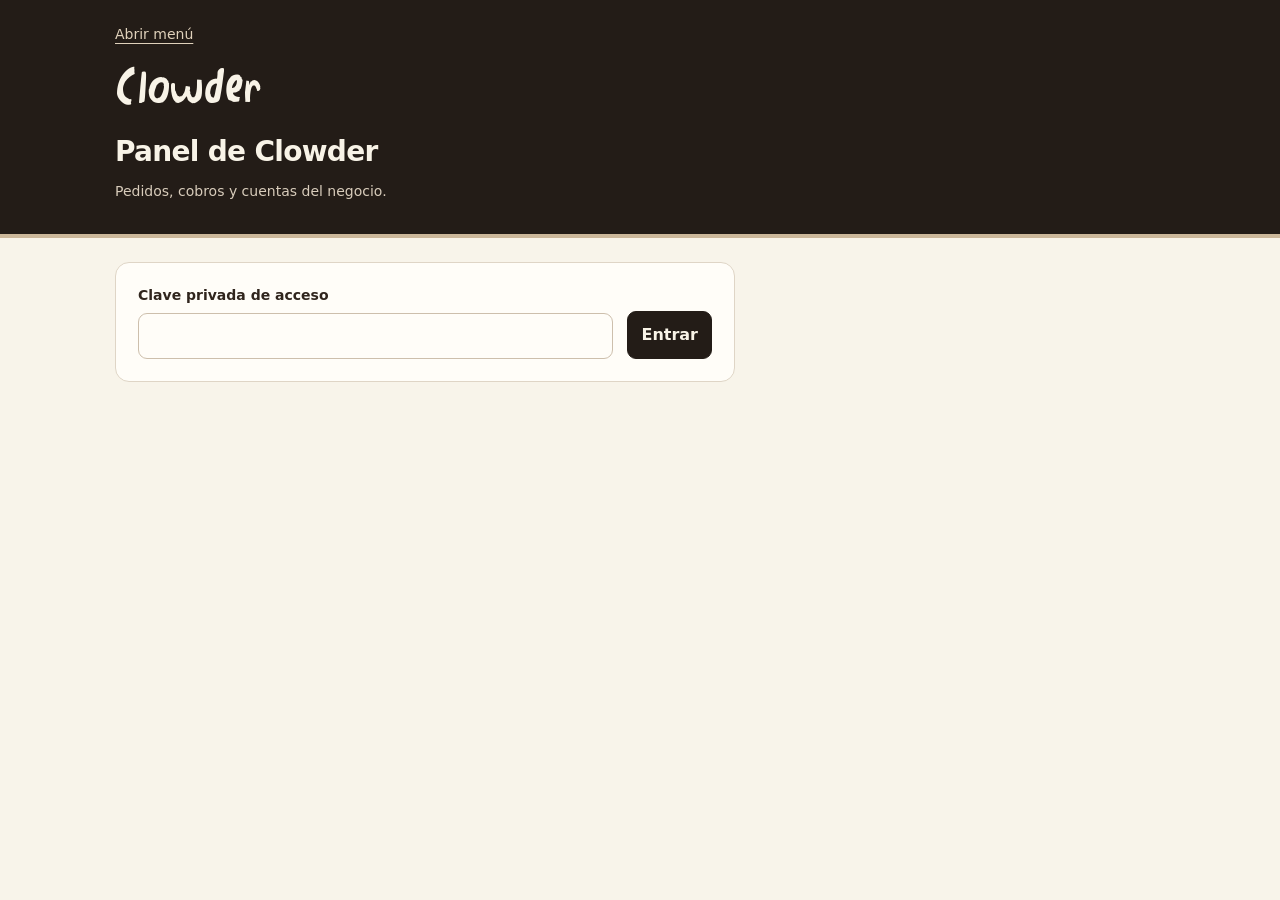
==== backoffice/index.html @ dcc9236a "Publica el panel de cobros en clowder.cafe/backoffice" ====
<!doctype html><html lang="es"><meta charset="utf-8"><meta name="viewport" content="width=device-width,initial-scale=1"><meta http-equiv="Content-Security-Policy" content="default-src 'self'; script-src 'self'; style-src 'self'; connect-src https://clowder-cobros.rnnld.chatgpt.site; base-uri 'self'; form-action 'self'"><meta name="referrer" content="no-referrer"><meta name="robots" content="noindex,nofollow"><title>Cobros · Clowder</title><link rel="stylesheet" href="./admin.css?v=9c9357c827e395b6">
<body><header><a href="https://clowder.cafe/" class="menu-link">Abrir menú</a><span class="brand">Clowder</span><h1>Panel de Clowder</h1><p>Pedidos, cobros y cuentas del negocio.</p></header><main>
<form id="login"><label>Clave privada de acceso<input id="token" type="password" autocomplete="current-password" required></label><button>Entrar</button></form>
<p id="status" role="status" aria-live="polite"></p>
<section id="workspace" hidden><div class="toolbar"><label>Fecha de consulta<input id="day" type="date" required></label><button id="refresh">Actualizar</button><button id="logout" class="secondary">Salir</button></div>
<p id="updated" class="muted"></p><div class="panel-tabs" role="tablist" aria-label="Secciones del panel">
<button type="button" role="tab" id="tab-orders" aria-selected="true" aria-controls="panel-orders" tabindex="0">Pedidos y cobros</button>
<button type="button" role="tab" id="tab-accounting" aria-selected="false" aria-controls="panel-accounting" tabindex="-1">Contabilidad</button>
</div>
<section id="panel-orders" class="workspace-panel" role="tabpanel" aria-labelledby="tab-orders" tabindex="0">
<div class="section-intro"><h2>Pedidos y cobros</h2><p class="muted">Registra ventas y confirma los pagos de tus clientes.</p></div>
<div id="dailySummary" class="cards"></div>
<details id="manualEntry"><summary>Registrar un cobro de hoy fuera del menú</summary><p>Para ventas de hoy anteriores a la activación o pedidos tomados directamente. Comprueba que no exista ya el pedido.</p><form id="manual"><label>Cliente o referencia<input id="manualName" maxlength="80" required placeholder="Nombre / pedido de WhatsApp"></label><label>Monto cobrado ($)<input id="manualAmount" type="number" min="0.01" max="100000" step="0.01" required></label><label id="manualTenderLabel" hidden>Efectivo recibido del cliente ($)<input id="manualTender" type="number" min="0.01" max="100000" step="0.01"></label><p id="manualChange" role="status"></p><label>Dónde recibiste el dinero<select id="manualAccount"><option>Guayaquil</option><option>Pichincha</option><option>Bolivariano</option><option>Pacífico</option><option>Produbanco</option><option>Efectivo</option></select></label><button>Registrar cobro recibido</button></form><p class="muted">Se registra con la fecha de hoy. No genera un mensaje ni una transferencia.</p></details><h2>Pedidos</h2><div class="toolbar"><label>Buscar<input id="search" type="search" placeholder="Nombre o número de pedido"></label><label>Estado<select id="filter"><option value="pending">Pendientes de cobro</option><option value="paid">Cobrados</option><option value="cancelled">Cancelados</option><option value="all">Todos</option></select></label></div><p class="muted">Se registran al abrir WhatsApp. Confirma con el cliente que envió el pedido y verifica el pago antes de cobrarlo. La lista incluye todos los días.</p><div id="orders"></div>
</section>
<section id="panel-accounting" class="workspace-panel" role="tabpanel" aria-labelledby="tab-accounting" tabindex="0" hidden>
<div class="section-intro"><h2>Contabilidad</h2><p class="muted">Revisa la latita, compara semanas y lleva las entregas a Fernanda.</p></div>
<div id="summary" class="cards"></div><p>El pendiente para Fernanda incluye solo cobros por transferencia acumulados de todos los días, menos las entregas registradas. Excluye los pedidos cancelados. El efectivo va a la latita de Tea y no se suma a este pendiente. Un saldo negativo indica dinero entregado de más.</p>
<section aria-labelledby="cashTitle"><h2 id="cashTitle">Caja · latita de Tea</h2><div id="cashSummary" class="cards"></div><p id="cashHint"></p>
<details><summary>Contar caja o registrar una entrada / salida</summary><p>El total contado ya incluye lo cobrado esta semana. Al guardarlo se registra solo la diferencia. Cambiar billetes por monedas por el mismo valor no cambia el saldo.</p>
<form id="cashForm"><label>Tipo de movimiento<select id="cashKind"><option value="count">Actualizar total contado</option><option value="in">Entrada de efectivo para cambio</option><option value="out">Salida de efectivo / gasto</option></select></label><label>Monto ($)<input id="cashAmount" type="number" min="0" max="100000" step="0.01" required></label><label>Motivo<input id="cashNote" maxlength="500" required placeholder="Conteo de la latita / fondo para cambio…"></label><button>Guardar movimiento</button></form></details><details><summary>Historial de caja</summary><div id="cashHistory"></div></details></section>
<section aria-labelledby="weeksTitle"><h2 id="weeksTitle">Reportes semanales</h2><p>Martes a domingo, incluyendo la apertura del lunes desde las 18:00 (hora de Ecuador). Los cobros del lunes antes de las 18:00 se muestran aparte. El lunes puedes revisar la semana terminada y registrar la entrega a Fernanda.</p><p>Las devoluciones se muestran en la semana en que se realizaron. No borran el cobro original. El crecimiento compara cobros brutos de semanas completas; la semana actual es parcial. La primera semana solo refleja los cobros registrados desde la activación.</p><div class="table-scroll"><table><thead><tr><th>Semana (martes a domingo)</th><th>Efectivo</th><th>Transferencias</th><th>Cobrado</th><th>Devoluciones</th><th>Neto</th><th>Pedidos</th><th>Promedio</th><th>Variación</th><th>Lunes antes de 18:00</th></tr></thead><tbody id="weeks"></tbody></table></div><button id="exportWeeks" class="secondary">Descargar reporte CSV</button></section>
<section><h2>Historial y respaldo</h2><p>Los registros se guardan en el servicio y se conservan al cerrar o cambiar de dispositivo. Descarga una copia al hacer las cuentas del lunes y guárdala en un lugar seguro.</p><button id="backup" class="secondary">Descargar respaldo completo</button><p class="muted">Incluye cobros, devoluciones, entregas, movimientos de caja y auditoría. Contiene datos privados. Restaurar una copia requiere asistencia.</p></section>
<h2>Cobros por cuenta</h2><p>Importes confirmados de pedidos vigentes; no representan el saldo de tus cuentas personales.</p><table><thead><tr><th>Cuenta receptora</th><th>Fecha elegida</th><th>Acumulado</th></tr></thead><tbody id="accounts"></tbody></table>
<h2>Entrega a Fernanda · solo transferencias</h2><form id="settlement"><label>Monto entregado ($)<input id="settlementAmount" type="number" min="0.01" max="100000" step="0.01" required></label><label>Referencia / cuenta de origen<input id="settlementNote" maxlength="500" placeholder="Desde mi Produbanco · comprobante…" required></label><button>Registrar entrega realizada</button></form><p class="muted">Registra lo que recibió Fernanda por los cobros por transferencia. El efectivo que guardas en la latita de Tea no se registra aquí. No incluyas la comisión bancaria. Esta acción no realiza una transferencia.</p>
<h2>Entregas registradas</h2><div id="settlements"></div>
</section>
</section></main><script src="./api-config.js?v=e1fffd6112816ee3"></script><script src="./ledger.js?v=b3b32f7e2a4ada64"></script><script src="./admin.js?v=7a77adc0885d176e"></script></body></html>
---- backoffice/admin.css ----
@font-face{font-family:Doughie;src:url('./fuentes/Doughie.ttf') format('truetype');font-display:swap}
:root{font-family:system-ui,sans-serif;color:#30251d;background:#f8f4ea;font-size:16px;--coffee:#231c17;--line:#dfd5c6;--muted:#716456}
*{box-sizing:border-box}body{margin:0;line-height:1.5}header{background:var(--coffee);color:#f8f3e7;padding:22px max(20px,calc((100vw - 1050px)/2)) 26px;border-bottom:4px solid #cbb79a}header .brand{display:block;font:normal 54px/1.15 Doughie,serif;margin:4px 0 12px}header p{margin:6px 0;color:#d8ccbb;font-size:14px}h1{font-size:28px;line-height:1.2;margin:0 0 12px;letter-spacing:-.025em}.menu-link{color:#dfd1bb;display:inline-block;margin-bottom:12px;font-size:14px;text-underline-offset:4px}main{max-width:1090px;padding:24px 20px 48px;margin:auto}h2{margin:32px 0 12px;font-size:22px;letter-spacing:-.02em}label{display:grid;gap:7px;font-size:14px;font-weight:600}input,select,button{font:inherit;padding:11px 13px;border-radius:9px;border:1px solid #cdbfac;min-width:0;min-height:46px}input,select{background:#fffdf8;color:#30251d;width:100%}input::placeholder{color:#817264;font-weight:400}button{background:var(--coffee);color:#f8f3e7;cursor:pointer;align-self:end;font-weight:600;border-color:var(--coffee)}button:hover{background:#49382b}button:disabled{opacity:.55;cursor:wait}.secondary{background:#fffdf8;color:#49382b;border-color:#cdbfac}.secondary:hover{background:#eee5d2}.danger{background:#fff8f4;color:#943e31;border-color:#d9b6ac}.danger:hover{background:#f3dfd9}:focus-visible{outline:3px solid #a77440;outline-offset:3px}.toolbar,form{display:flex;flex-wrap:wrap;gap:14px;align-items:end}form label{flex:1;min-width:180px}.toolbar label{min-width:170px}#login{max-width:620px;background:#fffdf8;border:1px solid var(--line);padding:22px;border-radius:14px}#settlement{background:#eee5d2;border:1px solid var(--line);padding:20px;border-radius:14px}.cards{display:grid;grid-template-columns:repeat(auto-fit,minmax(210px,1fr));gap:14px;margin-top:20px}.card,article{background:#fffdf8;border:1px solid var(--line);border-radius:12px;padding:20px}.card span{font-size:14px}.card strong{display:block;font-size:32px;line-height:1.25;letter-spacing:-.025em;margin-top:10px;font-variant-numeric:tabular-nums}table{width:100%;border-collapse:collapse;background:#fffdf8;font-variant-numeric:tabular-nums}th,td{text-align:left;padding:14px;border-bottom:1px solid var(--line)}th{background:#eee5d2;font-size:14px}td:not(:first-child),th:not(:first-child){text-align:right}tbody tr:last-child{background:#f2ebde}article{margin:14px 0}article h3{margin:0 0 8px;font-size:18px;overflow-wrap:anywhere}article p{overflow-wrap:anywhere}pre{white-space:pre-wrap;overflow-wrap:anywhere;font:inherit;font-size:14px}article form{margin:15px 0}.muted{color:var(--muted);font-size:14px}#status{color:#943e31;margin:12px 0}#status:empty{display:none}details{margin:14px 0}summary{cursor:pointer;text-underline-offset:3px}#settlements p{border-bottom:1px solid var(--line);padding-bottom:14px;overflow-wrap:anywhere}#settlements button{margin-top:8px}[hidden]{display:none!important}
@media(max-width:550px){header .brand{font-size:46px}h1{font-size:25px}main{padding:20px 16px 36px}.toolbar{gap:10px}.toolbar label{flex:1 1 100%;min-width:0}.toolbar button{flex:1}th,td{padding:12px 7px;font-size:14px}th:first-child{width:35%}.card,article{padding:18px}#settlement{padding:16px}form button{width:100%}}

#manualEntry{margin-top:28px;padding:18px;border:1px solid var(--line);border-radius:12px;background:#fffdf8}#manualEntry summary{font-weight:600}#manual{margin-top:16px}

/* Colores por destino del dinero; las etiquetas explican cada estado. */
.cards{grid-template-columns:repeat(6,minmax(0,1fr))}
.card{grid-column:span 2}
.card:nth-child(n+4){grid-column:span 3}
.card small{display:block;margin-top:12px;font-size:13px;line-height:1.45}
.card--pending{background:#fff0cc;color:#704500;border:1px solid #d4a33d;border-top:5px solid #ad7100}
.card--cash{background:#e7f2ff;color:#174b78;border:1px solid #8cb7df;border-top:5px solid #3178b7}
.card--settled{background:#e7f4e9;color:#205b32;border:1px solid #94c39d;border-top:5px solid #38834b}
tbody tr.account--cash{background:#e7f2ff;color:#174b78}
#settlements p.settlement--paid{background:#e7f4e9;color:#205b32;border:1px solid #94c39d;border-left:5px solid #38834b;border-radius:9px;padding:14px}
#settlements p.settlement--void{color:var(--muted,#716456)}
@media(max-width:850px){.cards{grid-template-columns:repeat(2,minmax(0,1fr))}.card,.card:nth-child(n+4){grid-column:span 1}.card:last-child{grid-column:span 2}}
@media(max-width:550px){.cards{grid-template-columns:minmax(0,1fr)}.card,.card:nth-child(n+4),.card:last-child{grid-column:span 1}}

.table-scroll{overflow-x:auto;margin-bottom:1rem}.table-scroll table{min-width:960px}.table-scroll th,.table-scroll td{white-space:nowrap}#cashSummary{margin-bottom:1rem}#weeksTitle,#cashTitle{margin-top:2rem}#cashHistory{max-height:360px;overflow:auto}#manualChange{font-weight:700}section[aria-labelledby]{border-top:1px solid #555;padding-top:1rem;margin-top:2rem}

/* Dos espacios de trabajo, con navegación accesible y sin recargar formularios. */
.panel-tabs{display:flex;gap:6px;background:#eee5d2;padding:6px;border:1px solid var(--line);border-radius:12px;margin:20px 0 24px}
.panel-tabs [role="tab"]{flex:1;background:transparent;color:var(--muted);border:1px solid transparent;min-height:50px}
.panel-tabs [aria-selected="true"]{background:var(--coffee);color:#fffdf8;border-color:var(--coffee);box-shadow:0 2px 4px #231c1720}
.panel-tabs [role="tab"]:hover{background:#dfd2bd;color:var(--coffee)}
.panel-tabs [aria-selected="true"]:hover{background:#49382b;color:#fffdf8}
section.workspace-panel{border:0;padding:0;margin:0}
.section-intro h2{margin:0 0 4px}.section-intro p{margin:0}
#dailySummary .card{grid-column:span 2}#dailySummary .card:last-child{grid-column:span 2}
@media(max-width:850px){#dailySummary .card{grid-column:span 1}}
@media(max-width:550px){.panel-tabs{gap:4px;padding:4px}.panel-tabs [role="tab"]{font-size:14px;padding:10px 8px}#dailySummary .card,#dailySummary .card:last-child{grid-column:span 1}}
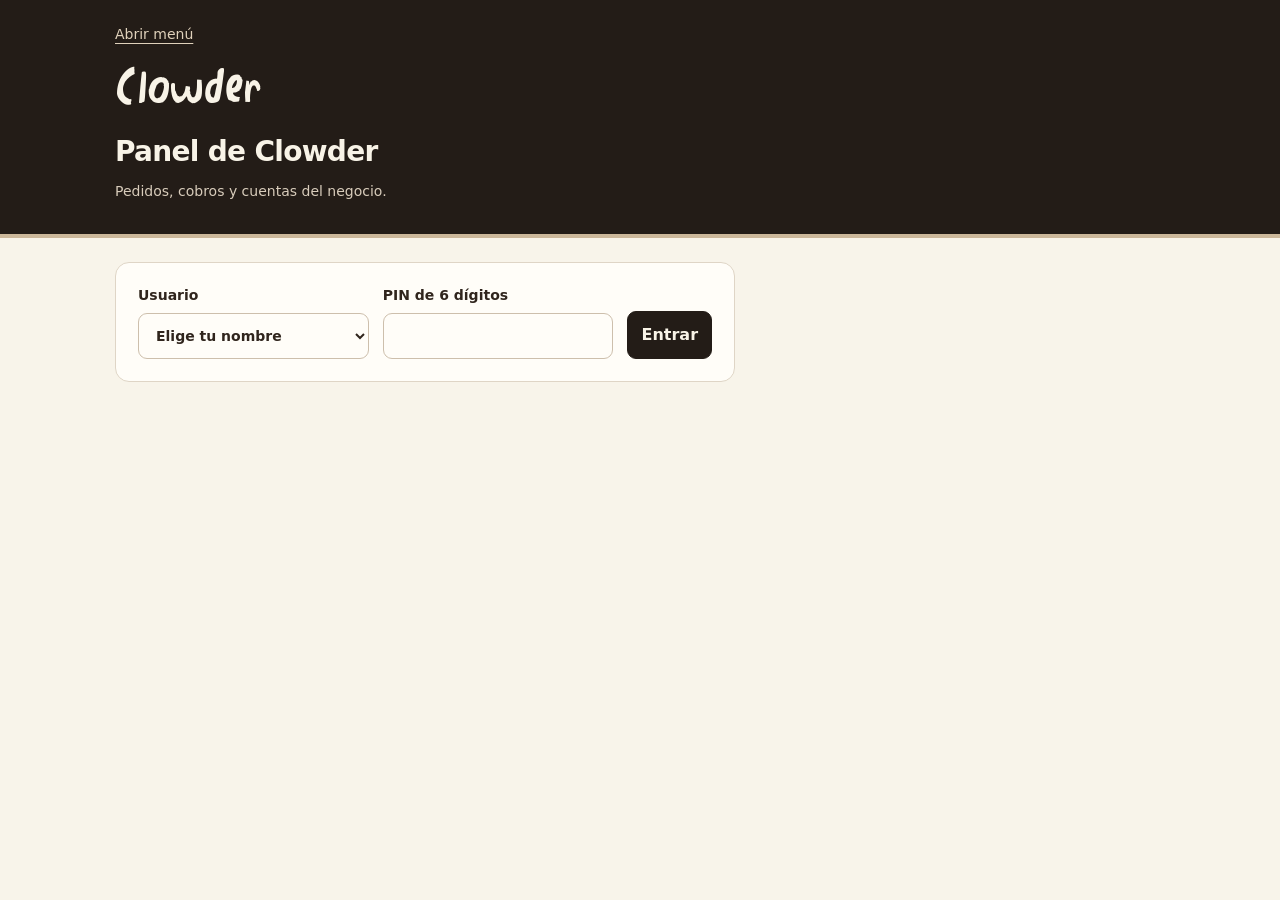
==== commit b9764fef: "Publica acceso maomao, pedidos del personal, tickets y Jacks O Lantern" ====
--- a/backoffice/index.html
+++ b/backoffice/index.html
@@ -1,16 +1,17 @@
-<!doctype html><html lang="es"><meta charset="utf-8"><meta name="viewport" content="width=device-width,initial-scale=1"><meta http-equiv="Content-Security-Policy" content="default-src 'self'; script-src 'self'; style-src 'self'; connect-src https://clowder-cobros.rnnld.chatgpt.site; base-uri 'self'; form-action 'self'"><meta name="referrer" content="no-referrer"><meta name="robots" content="noindex,nofollow"><title>Cobros · Clowder</title><link rel="stylesheet" href="./admin.css?v=9c9357c827e395b6">
+<!doctype html><html lang="es"><meta charset="utf-8"><meta name="viewport" content="width=device-width,initial-scale=1"><meta http-equiv="Content-Security-Policy" content="default-src 'self'; script-src 'self'; style-src 'self'; connect-src 'self' https://clowder-cobros.rnnld.chatgpt.site; base-uri 'self'; form-action 'self'"><meta name="referrer" content="no-referrer"><meta name="robots" content="noindex,nofollow"><title>Cobros · Clowder</title><link rel="stylesheet" href="./admin.css?v=d5f3867c11f52a09">
+<link rel="stylesheet" href="../order-ticket.css?v=20261026">
 <body><header><a href="https://clowder.cafe/" class="menu-link">Abrir menú</a><span class="brand">Clowder</span><h1>Panel de Clowder</h1><p>Pedidos, cobros y cuentas del negocio.</p></header><main>
-<form id="login"><label>Clave privada de acceso<input id="token" type="password" autocomplete="current-password" required></label><button>Entrar</button></form>
+<form id="login"><label>Usuario<select id="staffUser" autocomplete="username" required><option value="">Elige tu nombre</option><option>Alessa</option><option>Fernanda</option><option>Ronald</option></select></label><label>PIN de 6 dígitos<input id="token" type="password" inputmode="numeric" pattern="[0-9]{6}" minlength="6" maxlength="6" autocomplete="current-password" required></label><button>Entrar</button></form>
 <p id="status" role="status" aria-live="polite"></p>
 <section id="workspace" hidden><div class="toolbar"><label>Fecha de consulta<input id="day" type="date" required></label><button id="refresh">Actualizar</button><button id="logout" class="secondary">Salir</button></div>
-<p id="updated" class="muted"></p><div class="panel-tabs" role="tablist" aria-label="Secciones del panel">
+<p id="signedIn" class="muted"></p><p><a class="menu-link" href="../?staff=1" id="newStaffOrder">Nuevo pedido</a></p><p id="updated" class="muted"></p><div class="panel-tabs" role="tablist" aria-label="Secciones del panel">
 <button type="button" role="tab" id="tab-orders" aria-selected="true" aria-controls="panel-orders" tabindex="0">Pedidos y cobros</button>
 <button type="button" role="tab" id="tab-accounting" aria-selected="false" aria-controls="panel-accounting" tabindex="-1">Contabilidad</button>
 </div>
 <section id="panel-orders" class="workspace-panel" role="tabpanel" aria-labelledby="tab-orders" tabindex="0">
 <div class="section-intro"><h2>Pedidos y cobros</h2><p class="muted">Registra ventas y confirma los pagos de tus clientes.</p></div>
 <div id="dailySummary" class="cards"></div>
-<details id="manualEntry"><summary>Registrar un cobro de hoy fuera del menú</summary><p>Para ventas de hoy anteriores a la activación o pedidos tomados directamente. Comprueba que no exista ya el pedido.</p><form id="manual"><label>Cliente o referencia<input id="manualName" maxlength="80" required placeholder="Nombre / pedido de WhatsApp"></label><label>Monto cobrado ($)<input id="manualAmount" type="number" min="0.01" max="100000" step="0.01" required></label><label id="manualTenderLabel" hidden>Efectivo recibido del cliente ($)<input id="manualTender" type="number" min="0.01" max="100000" step="0.01"></label><p id="manualChange" role="status"></p><label>Dónde recibiste el dinero<select id="manualAccount"><option>Guayaquil</option><option>Pichincha</option><option>Bolivariano</option><option>Pacífico</option><option>Produbanco</option><option>Efectivo</option></select></label><button>Registrar cobro recibido</button></form><p class="muted">Se registra con la fecha de hoy. No genera un mensaje ni una transferencia.</p></details><h2>Pedidos</h2><div class="toolbar"><label>Buscar<input id="search" type="search" placeholder="Nombre o número de pedido"></label><label>Estado<select id="filter"><option value="pending">Pendientes de cobro</option><option value="paid">Cobrados</option><option value="cancelled">Cancelados</option><option value="all">Todos</option></select></label></div><p class="muted">Se registran al abrir WhatsApp. Confirma con el cliente que envió el pedido y verifica el pago antes de cobrarlo. La lista incluye todos los días.</p><div id="orders"></div>
+<details id="manualEntry"><summary>Registrar un cobro de hoy fuera del menú</summary><p>Para ventas de hoy anteriores a la activación o pedidos tomados directamente. Comprueba que no exista ya el pedido.</p><form id="manual"><label>Cliente o referencia<input id="manualName" maxlength="80" required placeholder="Nombre / pedido de WhatsApp"></label><label>Monto cobrado ($)<input id="manualAmount" type="number" min="0.01" max="100000" step="0.01" required></label><label id="manualTenderLabel" hidden>Efectivo recibido del cliente ($)<input id="manualTender" type="number" min="0.01" max="100000" step="0.01"></label><p id="manualChange" role="status"></p><label>Dónde recibiste el dinero<select id="manualAccount"><option>Guayaquil</option><option>Pichincha</option><option>Bolivariano</option><option>Pacífico</option><option>Produbanco</option><option>Efectivo</option></select></label><button>Registrar cobro recibido</button></form><p class="muted">Se registra con la fecha de hoy. No genera un mensaje ni una transferencia.</p></details><h2>Pedidos</h2><div class="toolbar"><label>Buscar<input id="search" type="search" placeholder="Nombre o número de pedido"></label><label>Ingresado por<select id="operatorFilter"><option value="">Todos</option><option>Alessa</option><option>Fernanda</option><option>Ronald</option><option>Cliente · app</option><option>Sin identificar · anterior</option></select></label><label>Estado<select id="filter"><option value="pending">Pendientes de cobro</option><option value="paid">Cobrados</option><option value="cancelled">Cancelados</option><option value="all">Todos</option></select></label></div><p class="muted">Los clientes registran al abrir WhatsApp; el personal guarda directamente desde «Nuevo pedido». Verifica el pago antes de confirmar el cobro. La lista incluye todos los días.</p><div id="orders"></div>
 </section>
 <section id="panel-accounting" class="workspace-panel" role="tabpanel" aria-labelledby="tab-accounting" tabindex="0" hidden>
 <div class="section-intro"><h2>Contabilidad</h2><p class="muted">Revisa la latita, compara semanas y lleva las entregas a Fernanda.</p></div>
@@ -24,4 +25,4 @@
 <h2>Entrega a Fernanda · solo transferencias</h2><form id="settlement"><label>Monto entregado ($)<input id="settlementAmount" type="number" min="0.01" max="100000" step="0.01" required></label><label>Referencia / cuenta de origen<input id="settlementNote" maxlength="500" placeholder="Desde mi Produbanco · comprobante…" required></label><button>Registrar entrega realizada</button></form><p class="muted">Registra lo que recibió Fernanda por los cobros por transferencia. El efectivo que guardas en la latita de Tea no se registra aquí. No incluyas la comisión bancaria. Esta acción no realiza una transferencia.</p>
 <h2>Entregas registradas</h2><div id="settlements"></div>
 </section>
-</section></main><script src="./api-config.js?v=e1fffd6112816ee3"></script><script src="./ledger.js?v=b3b32f7e2a4ada64"></script><script src="./admin.js?v=7a77adc0885d176e"></script></body></html>
+</section></main><script src="./api-config.js?v=e1fffd6112816ee3"></script><script src="./ledger.js?v=b3b32f7e2a4ada64"></script><script src="../order-ticket.js?v=20261026"></script><script src="./admin.js?v=0e553b6172bc5e1b"></script></body></html>
--- a/backoffice/admin.css
+++ b/backoffice/admin.css
@@ -32,3 +32,5 @@
 #dailySummary .card{grid-column:span 2}#dailySummary .card:last-child{grid-column:span 2}
 @media(max-width:850px){#dailySummary .card{grid-column:span 1}}
 @media(max-width:550px){.panel-tabs{gap:4px;padding:4px}.panel-tabs [role="tab"]{font-size:14px;padding:10px 8px}#dailySummary .card,#dailySummary .card:last-child{grid-column:span 1}}
+
+#newStaffOrder{background:var(--coffee);color:#fffdf8;padding:12px 18px;border-radius:9px;font-weight:600;text-decoration:none;}
--- a/order-ticket.css
+++ b/order-ticket.css
@@ -0,0 +1,13 @@
+.virtual-ticket{box-sizing:border-box;width:min(600px,calc(100% - 24px));max-height:90dvh;overflow:auto;border:1px solid #dfd5c6;border-radius:18px;background:#fffdf8;color:#30251d;padding:22px;font:16px/1.5 system-ui,sans-serif;}
+.virtual-ticket::backdrop{background:rgba(25,18,12,.6);}
+.virtual-ticket h2{font-size:23px;margin:0 0 16px;}
+.virtual-ticket pre{white-space:pre-wrap;overflow-wrap:anywhere;user-select:text;font:15px/1.6 system-ui,sans-serif;background:#f8f4ea;border:1px solid #dfd5c6;border-radius:12px;padding:16px;}
+.virtual-ticket button,.virtual-ticket .ticket-whatsapp{box-sizing:border-box;display:inline-block;min-height:44px;padding:11px 14px;border:1px solid #cdbfac;border-radius:9px;background:#30251d;color:#fffdf8;font:600 14px/1.5 system-ui,sans-serif;cursor:pointer;text-decoration:none;}
+.virtual-ticket .ticket-actions{display:flex;flex-wrap:wrap;gap:10px;margin:16px 0;}
+.virtual-ticket label{display:grid;gap:8px;font-weight:600;margin:16px 0 12px;}
+.virtual-ticket input{box-sizing:border-box;width:100%;min-height:46px;border:1px solid #cdbfac;border-radius:9px;padding:12px;font:16px system-ui,sans-serif;background:white;color:#30251d;}
+.virtual-ticket .ticket-whatsapp{background:#24633b;border-color:#24633b;}
+.virtual-ticket .ticket-whatsapp[aria-disabled=true]{opacity:.6;cursor:default;}
+.virtual-ticket>p{font-size:14px;}
+.virtual-ticket .ticket-status{font-weight:600;}
+.virtual-ticket :focus-visible{outline:3px solid #a77440;outline-offset:3px;}
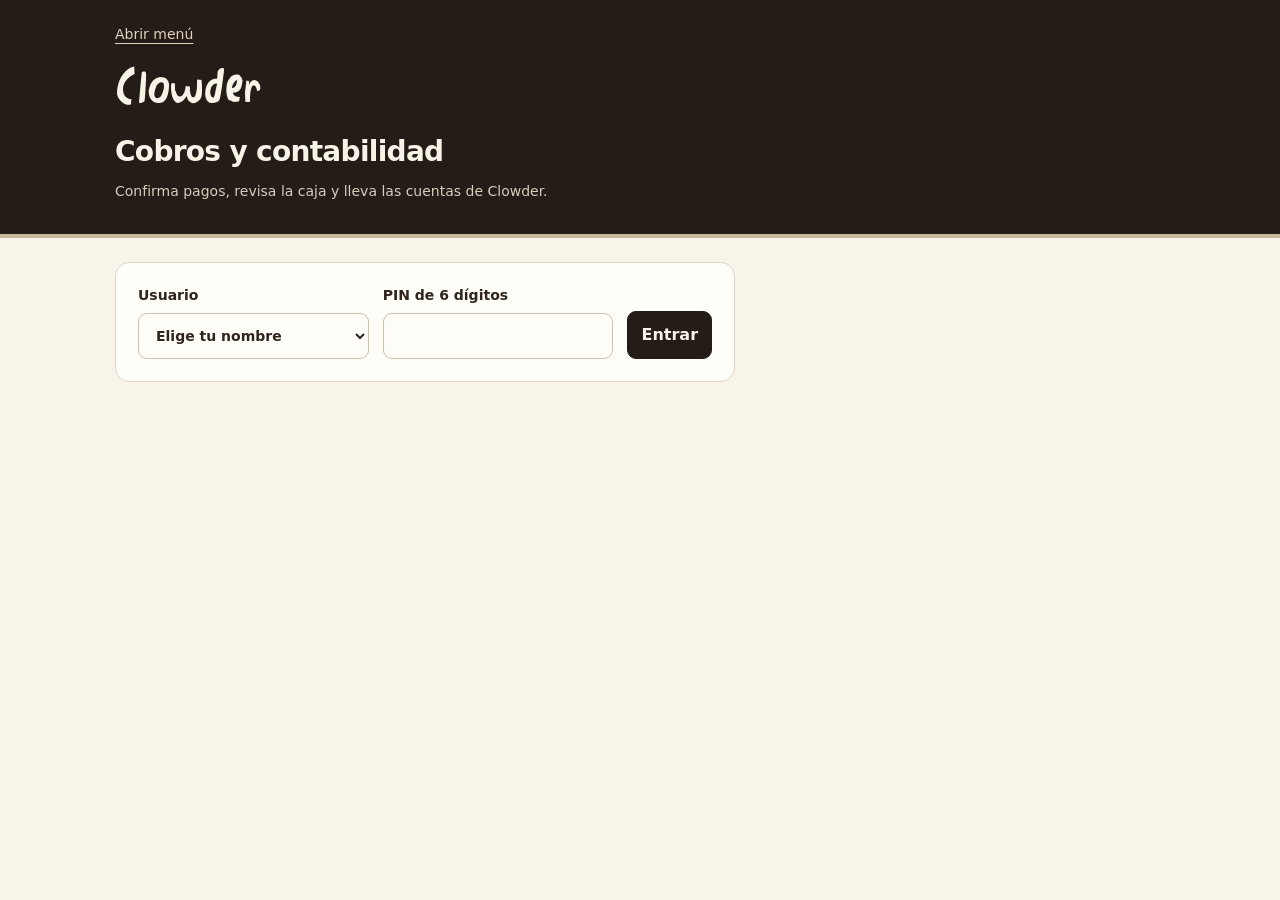
==== commit fb987c12: "Separa Mao Mao de contabilidad y protege el envío de pedidos" ====
--- a/backoffice/index.html
+++ b/backoffice/index.html
@@ -1,10 +1,10 @@
 <!doctype html><html lang="es"><meta charset="utf-8"><meta name="viewport" content="width=device-width,initial-scale=1"><meta http-equiv="Content-Security-Policy" content="default-src 'self'; script-src 'self'; style-src 'self'; connect-src 'self' https://clowder-cobros.rnnld.chatgpt.site; base-uri 'self'; form-action 'self'"><meta name="referrer" content="no-referrer"><meta name="robots" content="noindex,nofollow"><title>Cobros · Clowder</title><link rel="stylesheet" href="./admin.css?v=d5f3867c11f52a09">
 <link rel="stylesheet" href="../order-ticket.css?v=20261026">
-<body><header><a href="https://clowder.cafe/" class="menu-link">Abrir menú</a><span class="brand">Clowder</span><h1>Panel de Clowder</h1><p>Pedidos, cobros y cuentas del negocio.</p></header><main>
+<body><header><a href="https://clowder.cafe/" class="menu-link">Abrir menú</a><span class="brand">Clowder</span><h1>Cobros y contabilidad</h1><p>Confirma pagos, revisa la caja y lleva las cuentas de Clowder.</p></header><main>
 <form id="login"><label>Usuario<select id="staffUser" autocomplete="username" required><option value="">Elige tu nombre</option><option>Alessa</option><option>Fernanda</option><option>Ronald</option></select></label><label>PIN de 6 dígitos<input id="token" type="password" inputmode="numeric" pattern="[0-9]{6}" minlength="6" maxlength="6" autocomplete="current-password" required></label><button>Entrar</button></form>
 <p id="status" role="status" aria-live="polite"></p>
 <section id="workspace" hidden><div class="toolbar"><label>Fecha de consulta<input id="day" type="date" required></label><button id="refresh">Actualizar</button><button id="logout" class="secondary">Salir</button></div>
-<p id="signedIn" class="muted"></p><p><a class="menu-link" href="../?staff=1" id="newStaffOrder">Nuevo pedido</a></p><p id="updated" class="muted"></p><div class="panel-tabs" role="tablist" aria-label="Secciones del panel">
+<p id="signedIn" class="muted"></p><p><a class="menu-link" href="../maomao/">Tomar un pedido en Mao Mao</a></p><p id="updated" class="muted"></p><div class="panel-tabs" role="tablist" aria-label="Secciones del panel">
 <button type="button" role="tab" id="tab-orders" aria-selected="true" aria-controls="panel-orders" tabindex="0">Pedidos y cobros</button>
 <button type="button" role="tab" id="tab-accounting" aria-selected="false" aria-controls="panel-accounting" tabindex="-1">Contabilidad</button>
 </div>
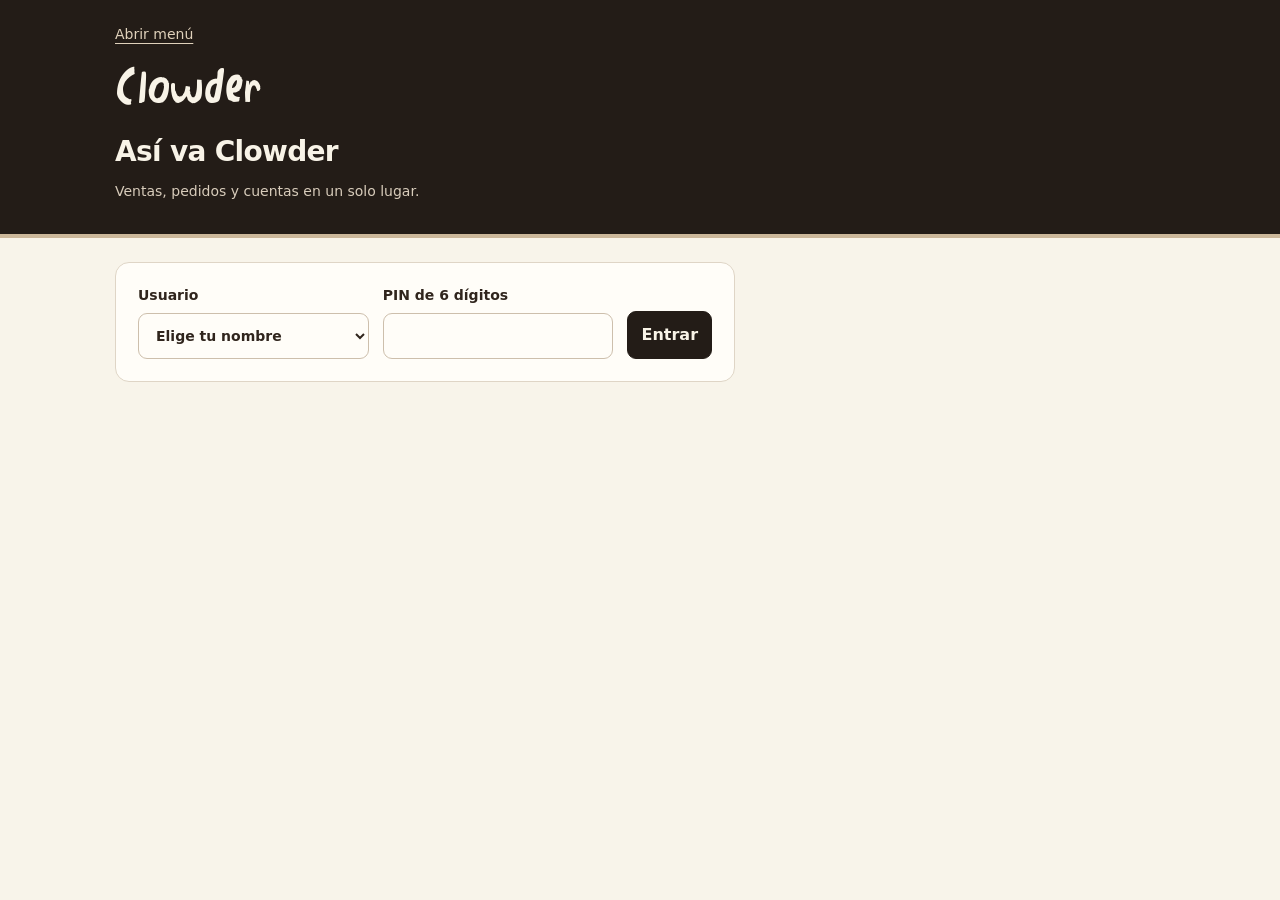
==== commit 325381cb: "Simplifica backoffice con ventas visuales, saldos e inventario" ====
--- a/backoffice/index.html
+++ b/backoffice/index.html
@@ -1,28 +1,55 @@
-<!doctype html><html lang="es"><meta charset="utf-8"><meta name="viewport" content="width=device-width,initial-scale=1"><meta http-equiv="Content-Security-Policy" content="default-src 'self'; script-src 'self'; style-src 'self'; connect-src 'self' https://clowder-cobros.rnnld.chatgpt.site; base-uri 'self'; form-action 'self'"><meta name="referrer" content="no-referrer"><meta name="robots" content="noindex,nofollow"><title>Cobros · Clowder</title><link rel="stylesheet" href="./admin.css?v=d5f3867c11f52a09">
+<!doctype html><html lang="es"><meta charset="utf-8"><meta name="viewport" content="width=device-width,initial-scale=1"><meta http-equiv="Content-Security-Policy" content="default-src 'self'; script-src 'self'; style-src 'self'; connect-src 'self' https://clowder-cobros.rnnld.chatgpt.site; base-uri 'self'; form-action 'self'"><meta name="referrer" content="no-referrer"><meta name="robots" content="noindex,nofollow"><title>Backoffice · Clowder</title><link rel="stylesheet" href="./admin.css?v=20261101-visual">
 <link rel="stylesheet" href="../order-ticket.css?v=20261026">
-<body><header><a href="https://clowder.cafe/" class="menu-link">Abrir menú</a><span class="brand">Clowder</span><h1>Cobros y contabilidad</h1><p>Confirma pagos, revisa la caja y lleva las cuentas de Clowder.</p></header><main>
+<body><header><a href="https://clowder.cafe/" class="menu-link">Abrir menú</a><span class="brand">Clowder</span><h1>Así va Clowder</h1><p>Ventas, pedidos y cuentas en un solo lugar.</p></header><main>
 <form id="login"><label>Usuario<select id="staffUser" autocomplete="username" required><option value="">Elige tu nombre</option><option>Alessa</option><option>Fernanda</option><option>Ronald</option></select></label><label>PIN de 6 dígitos<input id="token" type="password" inputmode="numeric" pattern="[0-9]{6}" minlength="6" maxlength="6" autocomplete="current-password" required></label><button>Entrar</button></form>
 <p id="status" role="status" aria-live="polite"></p>
-<section id="workspace" hidden><div class="toolbar"><label>Fecha de consulta<input id="day" type="date" required></label><button id="refresh">Actualizar</button><button id="logout" class="secondary">Salir</button></div>
+<section id="workspace" hidden><div id="mainBalances" class="balance-strip main-balances" aria-label="Dinero de Clowder"></div><div class="toolbar"><label>Fecha de consulta<input id="day" type="date" required></label><button id="refresh">Actualizar</button><button id="logout" class="secondary">Salir</button></div>
 <p id="signedIn" class="muted"></p><p><a class="menu-link" href="../maomao/">Tomar un pedido en Mao Mao</a></p><p id="updated" class="muted"></p><div class="panel-tabs" role="tablist" aria-label="Secciones del panel">
+<button type="button" role="tab" id="tab-sales" aria-selected="false" aria-controls="panel-sales" tabindex="-1">Resumen de ventas</button>
 <button type="button" role="tab" id="tab-orders" aria-selected="true" aria-controls="panel-orders" tabindex="0">Pedidos y cobros</button>
+<button type="button" role="tab" id="tab-inventory" aria-selected="false" aria-controls="panel-inventory" tabindex="-1">Inventario</button>
 <button type="button" role="tab" id="tab-accounting" aria-selected="false" aria-controls="panel-accounting" tabindex="-1">Contabilidad</button>
 </div>
+<section id="panel-sales" class="workspace-panel" role="tabpanel" aria-labelledby="tab-sales" tabindex="0" hidden>
+<div class="sales-heading"><div class="section-intro"><h2>¿Cómo van las ventas?</h2><p class="muted">Mira lo cobrado y descubre qué productos tienen más salida.</p></div><label>Período hasta la fecha de consulta<select id="salesPeriod"><option value="1">Un día</option><option value="7" selected>Últimos 7 días</option><option value="30">Últimos 30 días</option></select></label></div>
+<p id="salesRange" class="muted"></p><div id="salesStory" class="sales-story"></div><div id="salesMetrics" class="cards sales-metrics"></div>
+<div class="sales-grid"><section class="sales-box sales-trend"><h3>¿Qué día vendimos más?</h3><p class="muted">Barra más larga = más ventas. Días del más reciente al más antiguo.</p><div id="salesTrend" class="chart-scroll"></div><details><summary>Ver valores por día</summary><div id="salesDailyTable"></div></details></section>
+<section class="sales-box"><h3>Cómo nos pagan</h3><div id="salesPayments"></div><p class="muted">Son cobros del período, no el saldo disponible en caja o bancos.</p></section></div>
+<div class="sales-grid"><section class="sales-box"><h3>Los más vendidos</h3><p class="muted">Por unidades · hasta 5 productos</p><div id="salesTop"></div></section><section class="sales-box"><h3>Los que menos se vendieron</h3><p class="muted">Entre los productos vendidos · hasta 5 productos</p><div id="salesBottom"></div></section></div>
+<p id="salesCoverage" class="sales-notice"></p><details class="sales-box"><summary>Ver todos los productos vendidos</summary><div id="salesProducts" class="product-scroll"></div></details>
+<section class="sales-box"><h3>Para tener en cuenta</h3><div id="salesInsights"></div><p class="muted">Las ventas se cuentan por fecha de cobro y excluyen pedidos pendientes y cancelados. La comparación usa el mismo número de días anteriores. Si el período incluye hoy, todavía está en curso. Este resumen no calcula ganancias: faltan costos y gastos.</p></section>
+</section>
 <section id="panel-orders" class="workspace-panel" role="tabpanel" aria-labelledby="tab-orders" tabindex="0">
 <div class="section-intro"><h2>Pedidos y cobros</h2><p class="muted">Registra ventas y confirma los pagos de tus clientes.</p></div>
 <div id="dailySummary" class="cards"></div>
 <details id="manualEntry"><summary>Registrar un cobro de hoy fuera del menú</summary><p>Para ventas de hoy anteriores a la activación o pedidos tomados directamente. Comprueba que no exista ya el pedido.</p><form id="manual"><label>Cliente o referencia<input id="manualName" maxlength="80" required placeholder="Nombre / pedido de WhatsApp"></label><label>Monto cobrado ($)<input id="manualAmount" type="number" min="0.01" max="100000" step="0.01" required></label><label id="manualTenderLabel" hidden>Efectivo recibido del cliente ($)<input id="manualTender" type="number" min="0.01" max="100000" step="0.01"></label><p id="manualChange" role="status"></p><label>Dónde recibiste el dinero<select id="manualAccount"><option>Guayaquil</option><option>Pichincha</option><option>Bolivariano</option><option>Pacífico</option><option>Produbanco</option><option>Efectivo</option></select></label><button>Registrar cobro recibido</button></form><p class="muted">Se registra con la fecha de hoy. No genera un mensaje ni una transferencia.</p></details><h2>Pedidos</h2><div class="toolbar"><label>Buscar<input id="search" type="search" placeholder="Nombre o número de pedido"></label><label>Ingresado por<select id="operatorFilter"><option value="">Todos</option><option>Alessa</option><option>Fernanda</option><option>Ronald</option><option>Cliente · app</option><option>Sin identificar · anterior</option></select></label><label>Estado<select id="filter"><option value="pending">Pendientes de cobro</option><option value="paid">Cobrados</option><option value="cancelled">Cancelados</option><option value="all">Todos</option></select></label></div><p class="muted">Los clientes registran al abrir WhatsApp; el personal guarda directamente desde «Nuevo pedido». Verifica el pago antes de confirmar el cobro. La lista incluye todos los días.</p><div id="orders"></div>
 </section>
+<section id="panel-inventory" class="workspace-panel" role="tabpanel" aria-labelledby="tab-inventory" tabindex="0" hidden>
+<div class="sales-heading"><div class="section-intro"><h2>Ingredientes e inventario</h2><p class="muted">Compra → revisa → prepara. El inventario baja cuando confirmas la preparación.</p></div><button type="button" id="inventoryReload" class="secondary">Actualizar inventario</button></div>
+<p id="inventoryStatus" role="status" aria-live="polite"></p>
+<div id="inventoryLoaded" hidden><div id="inventoryMetrics" class="cards sales-metrics"></div>
+<section class="sales-box"><h3>¿Qué hay que reponer?</h3><div id="inventoryAlerts"></div><p class="muted">Alertas internas según el mínimo que definas. WhatsApp todavía no está conectado.</p></section>
+<section class="sales-box"><h3>Lo que tenemos</h3><div id="inventoryStock" class="stock-grid"></div>
+<details><summary>Agregar un ingrediente</summary><form id="ingredientForm"><input id="ingredientEditId" type="hidden"><label>Nombre<input id="ingredientName" maxlength="120" required placeholder="Helado vainilla Madagascar"></label><label>Cómo lo medimos<select id="ingredientUnit"><option value="g">Gramos (g)</option><option value="ml">Mililitros (ml)</option><option value="unidad">Unidades</option></select></label><label>Avisar cuando queden<input id="ingredientMinimum" type="number" min="0" step="0.001" required></label><button>Guardar ingrediente</button></form><p class="muted">1 kg = 1.000 g · 1 litro = 1.000 ml. Gramos y mililitros no son intercambiables.</p></details>
+<details><summary>Contar existencias o registrar desperdicio</summary><form id="adjustForm"><label>Ingrediente<select id="adjustIngredient" required></select></label><label>Movimiento<select id="adjustKind"><option value="count">Contar: esto es lo que queda en total</option><option value="waste">Desperdicio: esto es lo que se perdió</option></select></label><label>Cantidad en la unidad del ingrediente<input id="adjustQty" type="number" min="0" step="0.001" required></label><label>Motivo<input id="adjustNote" maxlength="400" required></label><button>Guardar movimiento</button></form></details></section>
+<section class="sales-box"><h3>Facturas de compras</h3><p>Sube la foto o PDF. Se guarda por revisar y no suma existencias hasta aprobar sus ingredientes y cantidades.</p><form id="invoiceUpload"><label>Factura · foto o PDF, hasta 8 MB<input id="invoiceFile" type="file" accept="application/pdf,image/png,image/jpeg,image/webp" required></label><button>Guardar factura por revisar</button></form><p class="muted">La lectura automática de la factura queda pendiente de integrar. Esta versión guarda el original y permite revisar sus líneas. Una compra aprobada suma ingredientes; el pago se registra aparte en contabilidad.</p><div id="inventoryInvoices"></div>
+<form id="invoiceReview" class="invoice-review" hidden><h4 id="invoiceReviewTitle">Revisar factura</h4><input id="invoiceReviewId" type="hidden"><label>Proveedor<input id="invoiceVendor" maxlength="120" required></label><label>Número de factura<input id="invoiceNumber" maxlength="120" required></label><label>Fecha de compra<input id="invoiceDate" type="date" required></label><div id="invoiceLines" class="inventory-lines"></div><button type="button" id="invoiceAddLine" class="secondary">Agregar ingrediente de la factura</button><button>Aprobar y sumar al inventario</button><p class="muted">Convierte presentaciones: 5 litros = 5.000 ml. Si consumes un producto en gramos y compras en litros, necesitamos su peso neto; no se convierte automáticamente.</p></form></section>
+<section class="sales-box"><h3>Recetas por producto</h3><p>Cada receta indica lo que se usa para una porción. Un borrador no descuenta ingredientes.</p><div id="recipeDraftNote" class="recipe-note" hidden></div><div id="inventoryRecipes" class="stock-grid"></div>
+<details><summary>Crear o actualizar una receta</summary><form id="recipeForm"><label>Nombre exacto del producto en el ticket<input id="recipeProduct" maxlength="120" required placeholder="Tal como aparece en el pedido"></label><div id="recipeLines" class="inventory-lines"></div><button type="button" id="recipeAddLine" class="secondary">Agregar ingrediente</button><label>Notas o ingredientes pendientes<input id="recipeNotes" maxlength="500"></label><label class="recipe-ready"><input id="recipeReady" type="checkbox"> Revisé todas las cantidades: receta completa, lista para descontar</label><button>Guardar receta</button></form></details><p class="muted">Las leches alternativas, extras y notas del cliente requieren revisión de su receta. No se descontarán con una receta que ignore esas modificaciones.</p></section>
+<section class="sales-box"><h3>Últimos movimientos de ingredientes</h3><div id="inventoryMovements"></div><p class="muted">Cancelar o devolver el pago de una bebida ya preparada no recupera los ingredientes consumidos.</p></section></div>
+</section>
 <section id="panel-accounting" class="workspace-panel" role="tabpanel" aria-labelledby="tab-accounting" tabindex="0" hidden>
 <div class="section-intro"><h2>Contabilidad</h2><p class="muted">Revisa la latita, compara semanas y lleva las entregas a Fernanda.</p></div>
 <div id="summary" class="cards"></div><p>El pendiente para Fernanda incluye solo cobros por transferencia acumulados de todos los días, menos las entregas registradas. Excluye los pedidos cancelados. El efectivo va a la latita de Tea y no se suma a este pendiente. Un saldo negativo indica dinero entregado de más.</p>
+
 <section aria-labelledby="cashTitle"><h2 id="cashTitle">Caja · latita de Tea</h2><div id="cashSummary" class="cards"></div><p id="cashHint"></p>
 <details><summary>Contar caja o registrar una entrada / salida</summary><p>El total contado ya incluye lo cobrado esta semana. Al guardarlo se registra solo la diferencia. Cambiar billetes por monedas por el mismo valor no cambia el saldo.</p>
-<form id="cashForm"><label>Tipo de movimiento<select id="cashKind"><option value="count">Actualizar total contado</option><option value="in">Entrada de efectivo para cambio</option><option value="out">Salida de efectivo / gasto</option></select></label><label>Monto ($)<input id="cashAmount" type="number" min="0" max="100000" step="0.01" required></label><label>Motivo<input id="cashNote" maxlength="500" required placeholder="Conteo de la latita / fondo para cambio…"></label><button>Guardar movimiento</button></form></details><details><summary>Historial de caja</summary><div id="cashHistory"></div></details></section>
+<form id="cashForm"><label>Tipo de movimiento<select id="cashKind"><option value="count">Actualizar total contado</option><option value="in">Entrada de efectivo para cambio</option><option value="out">Salida de efectivo / gasto</option></select></label><label>Monto ($)<input id="cashAmount" type="number" min="0" max="100000" step="0.01" required></label><label>Motivo<input id="cashNote" maxlength="500" required placeholder="Conteo de la latita / fondo para cambio…"></label><button>Guardar movimiento</button></form></details><section class="cash-journal"><h3>¿Qué pasó con el dinero?</h3><p class="muted">Entradas, salidas y conteos, del más reciente al más antiguo. Los conteos corrigen el saldo registrado; no son ventas.</p><div class="toolbar"><label>Mostrar<select id="cashHistoryFilter"><option value="all">Todos los movimientos</option><option value="sale">Ventas en efectivo</option><option value="out">Salidas y devoluciones</option><option value="count">Conteos de la latita</option><option value="in">Entradas para cambio</option></select></label></div><div id="cashHistory"></div><button type="button" id="cashHistoryMore" class="secondary" hidden>Ver movimientos anteriores</button></section></section>
 <section aria-labelledby="weeksTitle"><h2 id="weeksTitle">Reportes semanales</h2><p>Martes a domingo, incluyendo la apertura del lunes desde las 18:00 (hora de Ecuador). Los cobros del lunes antes de las 18:00 se muestran aparte. El lunes puedes revisar la semana terminada y registrar la entrega a Fernanda.</p><p>Las devoluciones se muestran en la semana en que se realizaron. No borran el cobro original. El crecimiento compara cobros brutos de semanas completas; la semana actual es parcial. La primera semana solo refleja los cobros registrados desde la activación.</p><div class="table-scroll"><table><thead><tr><th>Semana (martes a domingo)</th><th>Efectivo</th><th>Transferencias</th><th>Cobrado</th><th>Devoluciones</th><th>Neto</th><th>Pedidos</th><th>Promedio</th><th>Variación</th><th>Lunes antes de 18:00</th></tr></thead><tbody id="weeks"></tbody></table></div><button id="exportWeeks" class="secondary">Descargar reporte CSV</button></section>
 <section><h2>Historial y respaldo</h2><p>Los registros se guardan en el servicio y se conservan al cerrar o cambiar de dispositivo. Descarga una copia al hacer las cuentas del lunes y guárdala en un lugar seguro.</p><button id="backup" class="secondary">Descargar respaldo completo</button><p class="muted">Incluye cobros, devoluciones, entregas, movimientos de caja y auditoría. Contiene datos privados. Restaurar una copia requiere asistencia.</p></section>
 <h2>Cobros por cuenta</h2><p>Importes confirmados de pedidos vigentes; no representan el saldo de tus cuentas personales.</p><table><thead><tr><th>Cuenta receptora</th><th>Fecha elegida</th><th>Acumulado</th></tr></thead><tbody id="accounts"></tbody></table>
-<h2>Entrega a Fernanda · solo transferencias</h2><form id="settlement"><label>Monto entregado ($)<input id="settlementAmount" type="number" min="0.01" max="100000" step="0.01" required></label><label>Referencia / cuenta de origen<input id="settlementNote" maxlength="500" placeholder="Desde mi Produbanco · comprobante…" required></label><button>Registrar entrega realizada</button></form><p class="muted">Registra lo que recibió Fernanda por los cobros por transferencia. El efectivo que guardas en la latita de Tea no se registra aquí. No incluyas la comisión bancaria. Esta acción no realiza una transferencia.</p>
+<section class="sales-box"><h2>Cuenta Clowder · Produbanco</h2><p>Parte del saldo comprobado y suma solo las transferencias que confirmas a esta cuenta. Los cobros de pedidos no se suman automáticamente aquí.</p><div id="bankHistory"></div></section>
+<h2>Confirmar una transferencia realizada</h2><form id="settlement"><label>Destino<select id="settlementDestination"><option value="clowder">Cuenta Clowder · Produbanco</option><option value="other">Otra entrega a Fernanda</option></select></label><label>Monto transferido ($)<input id="settlementAmount" type="number" min="0.01" max="100000" step="0.01" required></label><label>Referencia / cuenta de origen<input id="settlementNote" maxlength="500" placeholder="Desde mi cuenta · referencia del comprobante…" required></label><button>Confirmar que ya transferí</button></form><p class="muted">Confirma solo cuando el dinero haya llegado. Si eliges Cuenta Clowder, el monto se suma a Produbanco y se descuenta del pendiente por entregar. Una entrega a otro destino no mueve el saldo de Produbanco. No incluyas la comisión bancaria. Este botón registra la operación; no envía dinero.</p>
 <h2>Entregas registradas</h2><div id="settlements"></div>
 </section>
-</section></main><script src="./api-config.js?v=e1fffd6112816ee3"></script><script src="./ledger.js?v=b3b32f7e2a4ada64"></script><script src="../order-ticket.js?v=20261026"></script><script src="./admin.js?v=0e553b6172bc5e1b"></script></body></html>
+</section></main><script src="./api-config.js?v=e1fffd6112816ee3"></script><script src="./ledger.js?v=20261101-saldos"></script><script src="../order-ticket.js?v=20261026"></script><script src="./inventory-ui.js?v=20261101"></script><script src="./cash-ui.js?v=20261101"></script><script src="./sales.js?v=20261031"></script><script src="./sales-ui.js?v=20261101-visual"></script><script src="./admin.js?v=20261101-visual"></script></body></html>
--- a/backoffice/admin.css
+++ b/backoffice/admin.css
@@ -34,3 +34,28 @@
 @media(max-width:550px){.panel-tabs{gap:4px;padding:4px}.panel-tabs [role="tab"]{font-size:14px;padding:10px 8px}#dailySummary .card,#dailySummary .card:last-child{grid-column:span 1}}
 
 #newStaffOrder{background:var(--coffee);color:#fffdf8;padding:12px 18px;border-radius:9px;font-weight:600;text-decoration:none;}
+
+/* Resumen de ventas */
+.sales-heading{display:flex;justify-content:space-between;align-items:end;gap:20px;flex-wrap:wrap}.sales-heading label{max-width:320px}
+.sales-metrics{grid-template-columns:repeat(4,minmax(0,1fr))}.sales-metrics .card,.sales-metrics .card:nth-child(n+4){grid-column:auto}.sales-metrics .card:first-child{background:#e9efdf;border-color:#b8c69b}.sales-metrics .card strong{font-size:29px}
+.sales-grid{display:grid;grid-template-columns:1fr 1fr;gap:18px;margin:20px 0}.sales-box{background:#fffdf8;border:1px solid var(--line);padding:22px;border-radius:16px;min-width:0;margin:20px 0}.sales-grid .sales-box{margin:0}.sales-box h3{font-size:18px;margin:0 0 6px}.sales-box>p.muted{margin-top:0}.sales-grid:has(.sales-trend){grid-template-columns:1.7fr 1fr}.chart-scroll,.product-scroll{overflow-x:auto}.trend-svg{display:block;min-width:450px;width:100%;height:auto}.chart-label{font:11px system-ui;fill:#716456}.chart-grid{stroke:#e7e0d3;stroke-width:1}.bar-fill{fill:#677c48}.bar-track{fill:#eee8db}.sales-bar{width:100%;height:10px;display:block;margin:9px 0}.rank-row{margin:20px 0}.rank-label{display:flex;justify-content:space-between;gap:12px;align-items:baseline;font-size:14px}.rank-label span{overflow-wrap:anywhere}.rank-label strong{flex-shrink:0;font-variant-numeric:tabular-nums}.sales-notice{background:#eee5d2;border-radius:12px;padding:16px;font-size:14px}.empty-sales{padding:35px 15px;color:var(--muted)}#salesProducts table td:first-child{overflow-wrap:anywhere}#salesProducts tbody tr:last-child,#salesDailyTable tbody tr:last-child{background:transparent}
+@media(max-width:850px){.sales-metrics{grid-template-columns:repeat(2,minmax(0,1fr))}.sales-metrics .card:last-child{grid-column:auto}.sales-grid,.sales-grid:has(.sales-trend){grid-template-columns:1fr}}
+@media(max-width:550px){.sales-heading label{max-width:none;width:100%}.sales-box{padding:16px}.sales-metrics{gap:10px}.sales-metrics .card{padding:14px}.sales-metrics .card strong{font-size:24px}.panel-tabs{flex-wrap:wrap}.panel-tabs [role="tab"]{flex:1 1 30%;font-size:13px}.sales-metrics .card span{font-size:13px}}
+
+main .menu-link{color:#66503a}
+
+/* Lectura directa: el valor se ve sin interpretar ejes ni tocar la gráfica. */
+.sales-story{display:grid;grid-template-columns:repeat(3,minmax(0,1fr));gap:14px;margin:20px 0}.story-card{display:grid;align-content:start;gap:8px;background:#ede9d9;border:1px solid #d3c9b4;padding:20px;border-radius:16px}.story-card:first-child{background:#e5eddc;border-color:#b7c99f}.story-card strong{font-size:22px;line-height:1.25;overflow-wrap:anywhere}.story-card>span:last-child{font-size:14px;color:#665c4d}.story-icon{font-size:29px}.balance-strip{display:grid;grid-template-columns:1fr 1fr;gap:14px;margin:20px 0}.balance-card{background:#fffdf8;border:1px solid var(--line);border-radius:14px;padding:18px;display:grid;gap:7px}.balance-card strong{font-size:29px}.balance-card small{color:var(--muted);font-size:12px}.balance-card:first-child{border-left:5px solid #3178b7}.balance-card:last-child{border-left:5px solid #997349}.day-sale{padding:12px 0;border-bottom:1px solid var(--line)}.day-sale-heading{display:flex;align-items:baseline;justify-content:space-between;gap:10px}.day-sale-heading>span{text-transform:capitalize;font-size:14px}.day-sale-heading strong{font-size:19px;white-space:nowrap;font-variant-numeric:tabular-nums}.day-sale .sales-bar{height:18px;margin:8px 0}.day-sale small{color:var(--muted);font-size:12px}.day-sale--best{background:#edf3e6;padding:12px;border-radius:10px;border:1px solid #c3d3b0}.day-sale--best small{color:#435c28;font-weight:700}.day-sale--best .bar-fill{fill:#435e2c}#salesTrend{max-height:580px;overflow-y:auto;overflow-x:hidden;padding-right:8px}.sales-box .rank-row .sales-bar{height:16px}.sales-box .rank-label strong{color:#435c28}
+@media(max-width:650px){.sales-story{grid-template-columns:1fr}.story-card{padding:16px;grid-template-columns:36px 1fr;column-gap:12px}.story-icon{grid-row:span 2}.story-card>span:last-child{grid-column:2}.story-card strong{font-size:21px}.balance-strip{grid-template-columns:1fr}.sales-grid:has(.sales-trend){grid-template-columns:1fr}.rank-label{align-items:start}.rank-label strong{white-space:nowrap}#salesTrend{padding-right:2px}}
+
+#salesTrend{max-height:none}#salesTrend.trend-long{max-height:580px}
+
+/* Historial de caja para leer como movimientos, no como una lista técnica. */
+#cashHistory{max-height:none;overflow:visible;display:grid;gap:12px;margin:20px 0}.cash-journal{margin-top:28px}.cash-journal h3{font-size:22px;margin-bottom:6px}.cash-event{background:#fffdf8;border:1px solid var(--line);border-left:5px solid #758953;padding:18px;border-radius:12px;min-width:0}.cash-event--out,.cash-event--refund{border-left-color:#b36747}.cash-event--count{border-left-color:#3178b7;background:#f2f7fc}.cash-event-head{display:flex;justify-content:space-between;gap:14px}.cash-event-head>div:first-child{display:grid;gap:4px}.cash-event-head small{font-size:12px;color:var(--muted)}.cash-event-amount{display:grid;text-align:right;flex-shrink:0}.cash-event-amount span{font-size:12px}.cash-event-amount strong{font-size:25px}.cash-event p{margin:12px 0;overflow-wrap:anywhere;font-size:14px}.cash-event-balance{background:#eee8dd;border-radius:8px;padding:10px;font-size:14px;font-weight:600;font-variant-numeric:tabular-nums}.cash-event-note{display:block;margin-top:10px;color:#49667c}.cash-bank-note{color:#6b5033}.cash-event--sale .cash-event-amount{color:#435c28}.cash-event--out .cash-event-amount,.cash-event--refund .cash-event-amount{color:#98482b}
+@media(max-width:550px){.cash-event{padding:14px}.cash-event-head{gap:10px}.cash-event-head strong{font-size:15px}.cash-event-amount strong{font-size:22px}.cash-event-head small{font-size:11px}}
+
+.stock-grid{display:grid;grid-template-columns:repeat(auto-fit,minmax(220px,1fr));gap:12px;margin:16px 0}.stock-card{background:#f5f3e9;border:1px solid var(--line);border-radius:12px;padding:16px;min-width:0}.stock-card h4,.invoice-card h4{margin:0 0 10px;overflow-wrap:anywhere}.stock-card>strong{display:block;font-size:22px}.stock-card>small{display:block;color:var(--muted);margin-top:8px}.stock-card--low{background:#fff1d7;border-color:#d4a33d}.inventory-lines{width:100%;display:grid;gap:12px}.inventory-line{display:flex;gap:12px;flex-wrap:wrap;background:#f5f1e6;padding:12px;border-radius:10px}.inventory-line label{flex:1;min-width:150px}.invoice-review{padding:16px;border:1px solid #b7c99f;border-radius:12px;margin-top:20px;background:#f1f5e9}.invoice-review h4,.invoice-review>p{width:100%}.invoice-card{padding:16px;border-bottom:1px solid var(--line);display:flex;gap:12px;flex-wrap:wrap;align-items:center}.invoice-card h4,.invoice-card>strong{width:100%}.recipe-note{border-left:4px solid #997349;background:#f5efdf;padding:16px;border-radius:10px}.recipe-note p{font-size:14px}.recipe-ready{display:flex;align-items:center;width:100%}.recipe-ready input{width:22px;min-height:22px}.preparation-complete{background:#e5eddc;color:#435c28;padding:10px;border-radius:8px}#recipeForm,#ingredientForm,#adjustForm{margin-top:16px}#bankCountLabel small{font-weight:400;color:var(--muted);max-width:360px}
+@media(max-width:550px){.panel-tabs [role="tab"]{flex:1 1 44%}.inventory-line label{min-width:100%}.stock-grid{grid-template-columns:1fr}}
+
+.main-balances{margin:0 0 26px;gap:18px}.main-balances .balance-card{padding:24px;background:#edf5ff;border-color:#b0c5dc}.main-balances .balance-card:last-child{background:#edf3e5;border-color:#b7c99f;border-left-color:#677c48}.main-balances .balance-card>span{font-size:17px;font-weight:700}.main-balances .balance-card>strong{font-size:44px;line-height:1.15;font-variant-numeric:tabular-nums}.main-balances .balance-card small{font-size:13px}.bank-event{padding:14px 0;border-bottom:1px solid var(--line)}.bank-event small{display:block;color:var(--muted);font-size:12px}.bank-event p{margin:6px 0;font-size:14px}#bankHistory{max-height:420px;overflow:auto}
+@media(max-width:550px){.main-balances{grid-template-columns:1fr 1fr;gap:10px}.main-balances .balance-card{padding:14px}.main-balances .balance-card>span{font-size:14px}.main-balances .balance-card>strong{font-size:30px}.main-balances .balance-card small{font-size:11px}}
